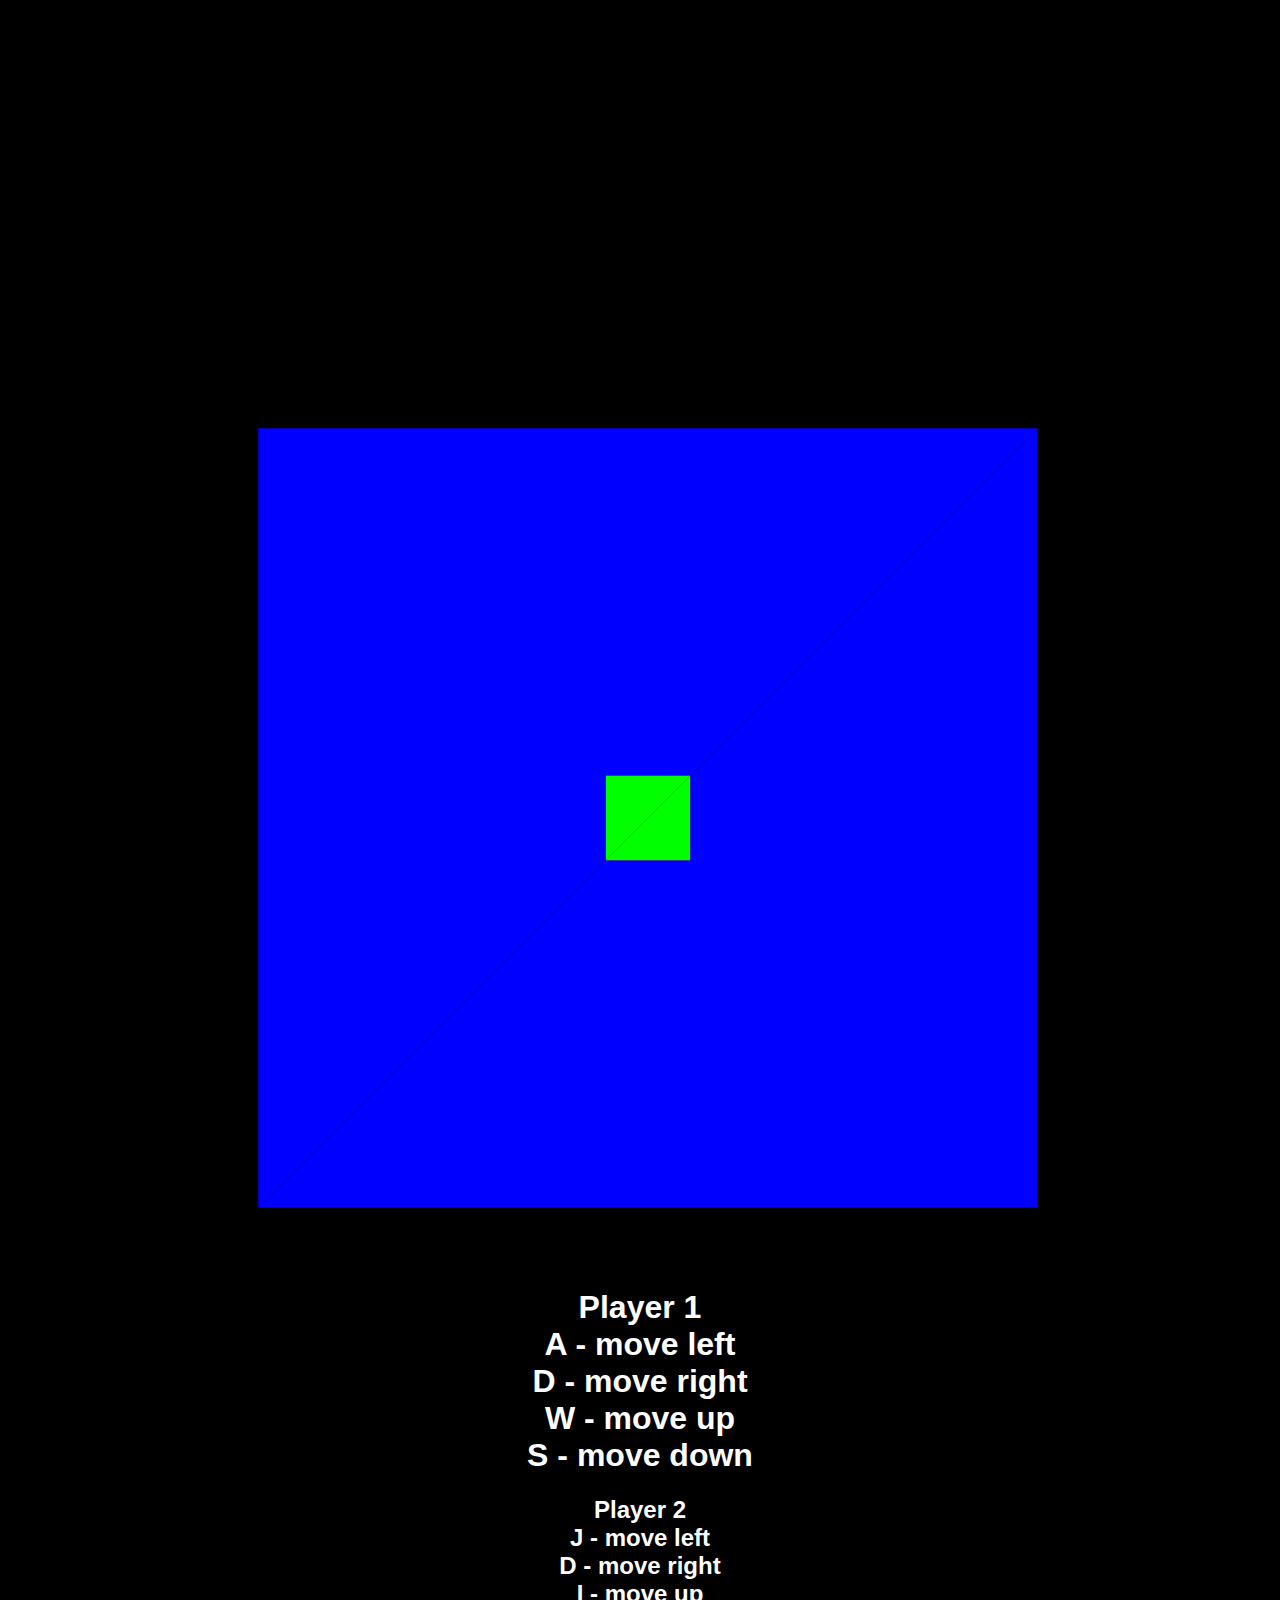
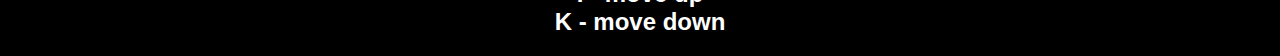
==== GameLogic/TestBuild.html @ 7dd7d31a "Simple Prototype with Object Movement" ====
<html>
	<head>
		<title>My first Three.js app</title>
		<style>
			body { background-color: black;}
			#gameCanvas { background-color: black; width: 640; height: 360 ; align: center; }
			#instruction {text-align: center; font-family: Segoe UI, Helvetica, Ubuntu, sans-serif; color: white; }</style>
	</head>
	<body>
		<div id = 'gameCanvas' align = 'center'> </div>
		<script src="three.min.js"></script>
		<script src="keyboard.js"></script>
		<script>
			init();
			animate();

		function init() {

        camera = new THREE.PerspectiveCamera( 60, window.innerWidth / window.innerHeight,0.1, 1000 );
        camera.position.z = 10;

        scene = new THREE.Scene();

        geometry = new THREE.CubeGeometry( 1, 1, 0.5 );
        material = new THREE.MeshBasicMaterial({ color: 0xff0000 });
		material1 = new THREE.MeshBasicMaterial({ color: 0x00ff00 });
		material2 = new THREE.MeshBasicMaterial({ color: 0x0000ff });
        player1 = new THREE.Mesh( geometry, material );
        scene.add( player1 );
		player2 = new THREE.Mesh ( geometry, material1 );
		scene.add( player2 );
		playField = new THREE.Mesh (new THREE.PlaneGeometry ( 10, 10 ), material2);
		scene.add( playField );
		
        renderer = new THREE.CanvasRenderer();
        renderer.setSize( window.innerWidth, window.innerHeight );

        document.body.appendChild( renderer.domElement );

    }

    function animate() {

        requestAnimationFrame( animate );
		
		player1.position.z = 0.5;
		player2.position.z = 0.5;	
				if( Key.isDown(Key.A)) {
					player1.position.x -= 0.1;
				}
				if (Key.isDown(Key.D)) {
					player1.position.x += 0.1;
				}
				if ( Key.isDown(Key.S)) {
					player1.position.y -= 0.1;
				}
				if ( Key.isDown(Key.W)) {
					player1.position.y += 0.1;
				}
				if( Key.isDown(Key.J)) {
					player2.position.x -= 0.1;
				}
				if (Key.isDown(Key.L)) {
					player2.position.x += 0.1;
				}
				if ( Key.isDown(Key.K)) {
					player2.position.y -= 0.1;
				}
				if ( Key.isDown(Key.I)) {
					player2.position.y += 0.1;
				}
				
        renderer.render( scene, camera );

    }
		</script>
		<div id = 'instruction'>
		<h1> Player 1
		<br> A - move left
		<br> D - move right
		<br> W - move up
		<br> S - move down </h1>
		<h2> Player 2
		<br> J - move left
		<br> D - move right
		<br> I - move up
		<br> K - move down </h2>
		</div>
	</body>
</html>
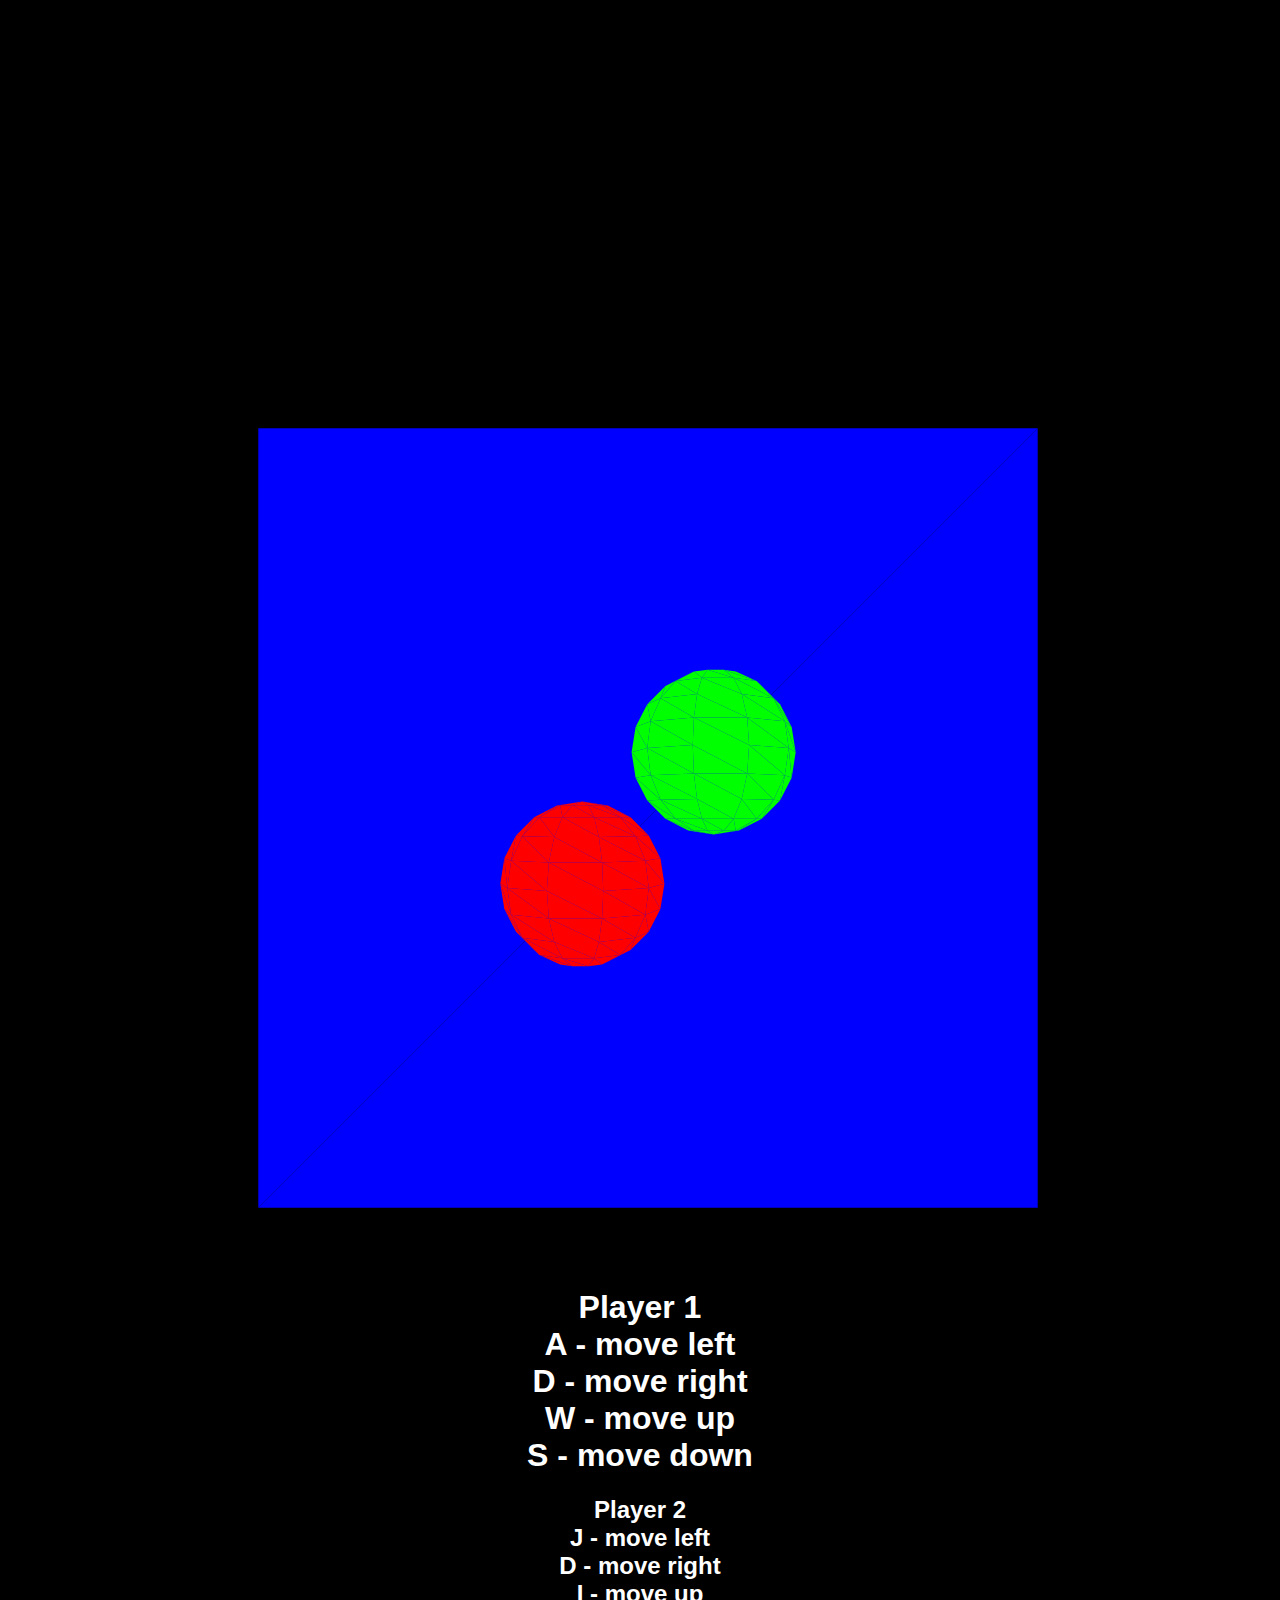
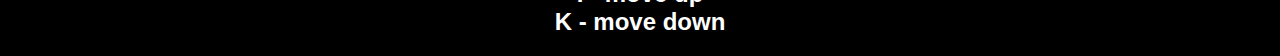
==== commit d4c92b83: "Modified Testbuild to make it more presentable" ====
--- a/GameLogic/TestBuild.html
+++ b/GameLogic/TestBuild.html
@@ -21,7 +21,7 @@
 
         scene = new THREE.Scene();
 
-        geometry = new THREE.CubeGeometry( 1, 1, 0.5 );
+        geometry = new THREE.SphereGeometry(1,10,10);
         material = new THREE.MeshBasicMaterial({ color: 0xff0000 });
 		material1 = new THREE.MeshBasicMaterial({ color: 0x00ff00 });
 		material2 = new THREE.MeshBasicMaterial({ color: 0x0000ff });
@@ -45,34 +45,93 @@
 		
 		player1.position.z = 0.5;
 		player2.position.z = 0.5;	
-				if( Key.isDown(Key.A)) {
-					player1.position.x -= 0.1;
-				}
-				if (Key.isDown(Key.D)) {
-					player1.position.x += 0.1;
-				}
-				if ( Key.isDown(Key.S)) {
-					player1.position.y -= 0.1;
-				}
-				if ( Key.isDown(Key.W)) {
-					player1.position.y += 0.1;
-				}
-				if( Key.isDown(Key.J)) {
-					player2.position.x -= 0.1;
-				}
-				if (Key.isDown(Key.L)) {
-					player2.position.x += 0.1;
-				}
-				if ( Key.isDown(Key.K)) {
-					player2.position.y -= 0.1;
-				}
-				if ( Key.isDown(Key.I)) {
-					player2.position.y += 0.1;
-				}
+		if( Key.isDown(Key.A)) {
+			player1.position.x -= 0.1;
+			player1.rotation.z -= 0.1;
+		}
+		if (Key.isDown(Key.D)) {
+			player1.position.x += 0.1;
+			player1.rotation.z += 0.1;
+		}
+		if ( Key.isDown(Key.S)) {
+			player1.position.y -= 0.1;
+			player1.rotation.x += 0.1;
+		}
+		if ( Key.isDown(Key.W)) {
+			player1.position.y += 0.1;
+			player1.rotation.x -= 0.1;
+		}
+		if( Key.isDown(Key.J)) {
+			player2.position.x -= 0.1;
+			player2.rotation.z -= 0.1;
+		}
+		if (Key.isDown(Key.L)) {
+			player2.position.x += 0.1;
+			player2.rotation.z += 0.1;
+		}
+		if ( Key.isDown(Key.K)) {
+			player2.position.y -= 0.1;
+			player2.rotation.x += 0.1;
+		}
+		if ( Key.isDown(Key.I)) {
+			player2.position.y += 0.1;
+			player2.rotation.x -= 0.1;
+		}
+		
+		if(test_collision(player1,player2)){
+			if(player1.position.x > player2.position.x){
+				player1.position.x += 0.4;
+				player2.position.x -= 0.4;
+			}else{
+				player1.position.x -= 0.4;
+				player2.position.x += 0.4;
+			}
+			
+			if(player1.position.y > player2.position.y){
+				player1.position.y += 0.4;
+				player2.position.y -= 0.4;
+			}else{
+				player1.position.y -= 0.4;
+				player2.position.y += 0.4;
+			}
+		}
+		
+		if(isOutOfBounds(player1)){
+			player1.position.x = 0;
+			player1.position.y = 0;
+		}
+		
+		if(isOutOfBounds(player2)){
+			player2.position.x = 0;
+			player2.position.y = 0;
+		}
 				
         renderer.render( scene, camera );
 
     }
+	
+	
+	function test_collision(p1,p2){
+		var dx = Math.abs(p1.position.x - p2.position.x);
+		var dy = Math.abs(p1.position.y - p2.position.y);
+		var dz = Math.abs(p1.position.z - p2.position.z);
+		
+		if(dx < 1.5 && dy < 1.5 && dz < 1.5){
+			return true;
+		}else{
+			return false;
+		}
+	}
+	
+	function isOutOfBounds(p){
+		if((p.position.x < playField.position.x - playField.geometry.width/2 || p.position.x > playField.position.x + playField.geometry.width/2) ||
+			(p.position.y < playField.position.y - playField.geometry.height/2|| p.position.y > playField.position.y + playField.geometry.height/2)){
+			return true;
+		}else{
+			return false;
+		}
+	}
+	
 		</script>
 		<div id = 'instruction'>
 		<h1> Player 1
